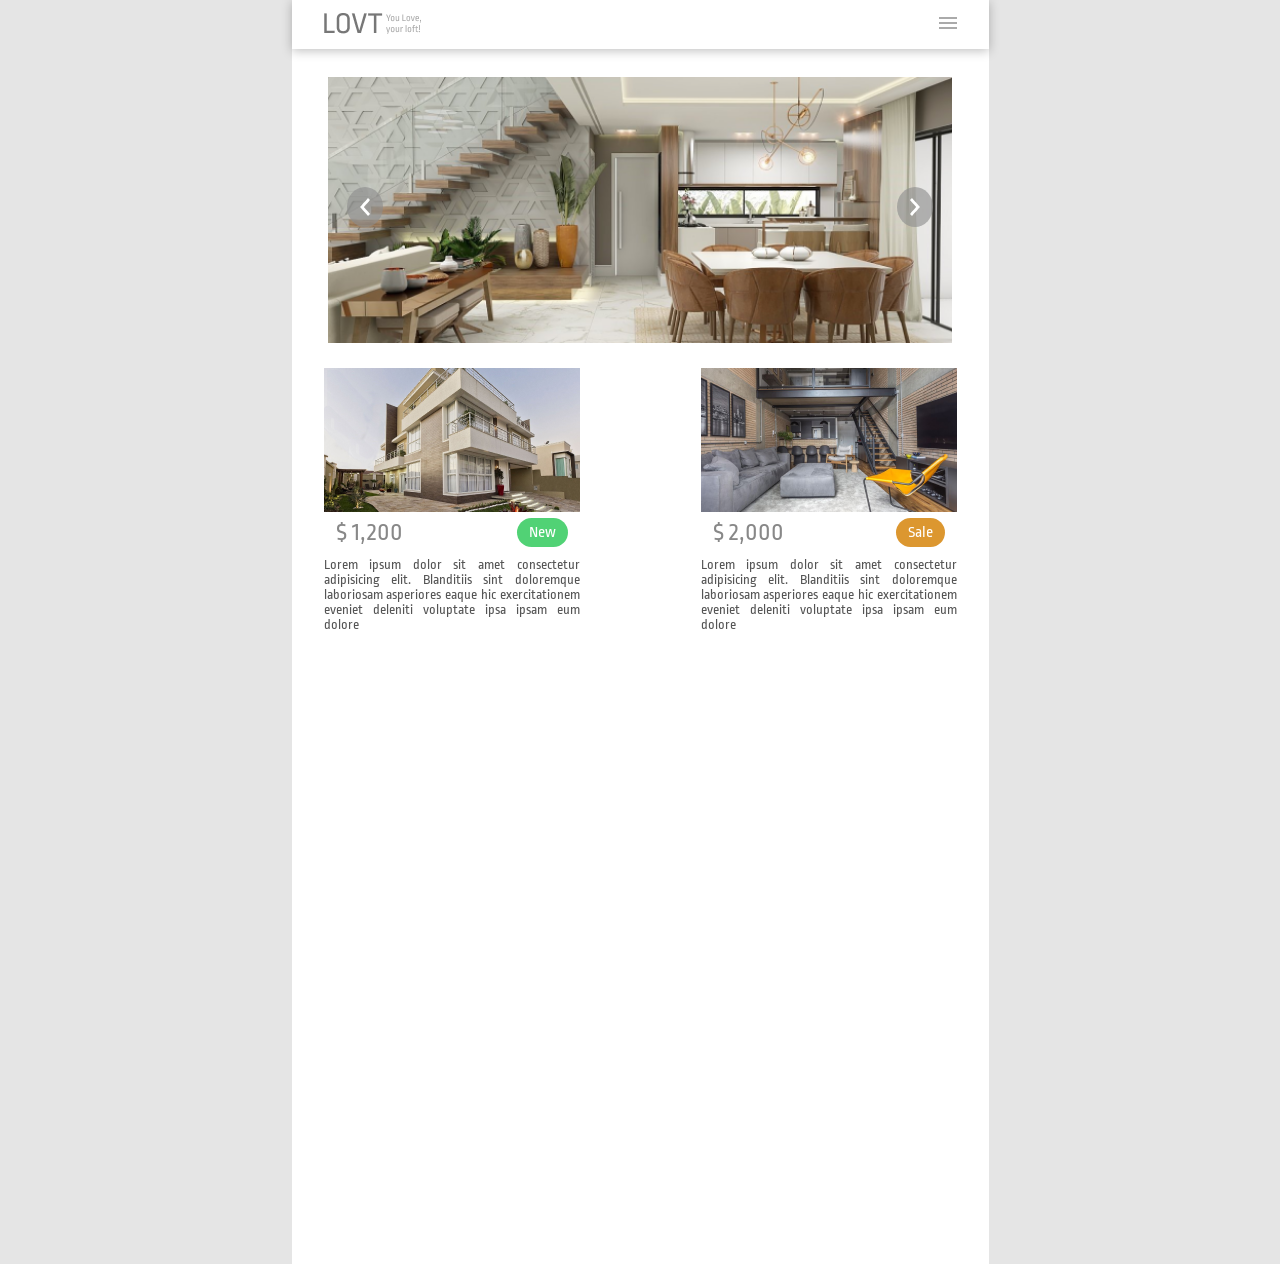
==== 1-lovt/index.html @ 3fe5ef48 "fix name project" ====
<!DOCTYPE html>
<html lang="pt-br">
<head>
  <meta charset="UTF-8">
  <meta name="viewport" content="width=device-width, initial-scale=1.0">
  <title>LOFT</title>
  <link rel="shortcut icon" href="./assets/LOVT.png" type="image/x-icon">
  <link rel="preconnect" href="https://fonts.googleapis.com">
<link rel="preconnect" href="https://fonts.gstatic.com" crossorigin>
<link href="https://fonts.googleapis.com/css2?family=Roboto+Slab:wght@400;600&family=Ropa+Sans&display=swap" rel="stylesheet">
  <link rel="stylesheet" href='./styles/styles.css'>
</head>
<body>
  <div id="root">
    <header>
      <div class="logo">
        <img src="./assets//LOVT.png" alt="logo LOVT">
        <img src="./assets/logo-text.png" alt="You Love, your loft!">
      </div>

      <div class="burguer-menu">
        <img src="./assets/burguer-menu.png" alt="menu mobile">

        <!-- <div class="burguer-menu-two">
          <span></span>
          <span></span>
          <span></span>
        </div> -->
      </div>
    </header>

    <div class="slider-container">
      <button class="arrow-left">
        <img src="./assets/arrow-left.png" alt="previous">
      </button>
      <div class="slides">
        <img src="./assets//image-slide.png" alt="image 01">
      </div>
      <button class="arrow-right">
        <img src="./assets/arrow-right.png" alt="next">
      </button>
    </div>

    <section class="cards-container">
      
      <div class="card">
        <img src="./assets/image-card01.png" alt="card 1">
        <div class="card-header">
          <span class="price">$ 1,200</span>
          <span class="info-tag new">New</span>
        </div>
        <div class="description">
          Lorem ipsum dolor sit amet consectetur adipisicing elit.
          Blanditiis sint doloremque laboriosam asperiores eaque hic 
          exercitationem eveniet deleniti voluptate ipsa ipsam eum dolore 
        </div>
      </div>

      <div class="card">
        <img src="./assets/image-card02.png" alt="card 1">
        <div class="card-header">
          <span class="price">$ 2,000</span>
          <span class="info-tag sale">Sale</span>
        </div>
        <div class="description">
          Lorem ipsum dolor sit amet consectetur adipisicing elit.
          Blanditiis sint doloremque laboriosam asperiores eaque hic 
          exercitationem eveniet deleniti voluptate ipsa ipsam eum dolore 
        </div>
      </div>
    </section>

  </div>
  
</body>
</html>
---- 1-lovt/styles/styles.css ----
* {
  margin: 0;
  border: 0;

  box-sizing: border-box;
}

body {
  background: #e5e5e5;

  display: flex;
  justify-content: center;
}

#root {
  width: 697px;
  height: 1264px;

  margin-inline: auto;

  background-color: #ffffff;

  font-family: "Ropa Sans", sans-serif;
}

header {
  width: 697px;
  height: 49px;

  position: fixed;
  z-index: 10;

  background-color: #ffffff;

  padding: 0 32px 0 32px;

  box-shadow: 0px 2px 10px rgba(0, 0, 0, 0.25);

  display: flex;
  justify-content: space-between;
  align-items: center;
}

/* header .logo img + img {
  margin-left: 8px;
} */

header .burguer-menu {
  cursor: pointer;
}

/* header .burguer-menu .burguer-menu-two {
  width: 18px;
  height: 12px;
} */

/* header .burguer-menu .burguer-menu-two span {
  display: block;

  width: 100%;

  margin-top: 2.85px;

  border-top: 2px solid #aaaaaa;
} */

.slider-container {
  width: 100%;

  display: flex;
  justify-content: center;
  align-items: center;

  padding: 32px 0 32px 0;

  margin-top: 45px;
}

.slider-container .slides {
  width: 688px;
  height: 259px;
  /* 
  background: url("../assets//image-slide.png");
  background-repeat: no-repeat;
  background-size: cover; */
}

.slider-container .slides img {
  width: 100%;
}

.slider-container button {
  width: 40px;
  height: 40px;

  display: flex;
  justify-content: center;
  align-items: center;

  cursor: pointer;

  border-radius: 50%;

  background-color: rgba(141, 141, 141, 0.62);

  outline: 0;
  border: 0;
  padding: 0;

  transition: background-color 0.5s;
}

.slider-container button:hover {
  background-color: rgba(141, 141, 141, 0.8);
}

.slider-container button.arrow-left {
  transform: translateX(55px);
}

.slider-container button.arrow-right {
  transform: translateX(-55px);
}

.cards-container {
  width: 100%;

  display: flex;
  justify-content: space-between;

  padding: 0 32px 0 32px;
}

.card {
  width: 256px;
  height: 144px;
}

.card .card-header {
  height: 33px;

  display: flex;
  justify-content: space-between;
  align-items: center;

  padding: 12px;
}

.card-header .price {
  font-size: 25px;
  color: #888888;
}

.card-header .info-tag {
  font-size: 16px;

  color: #fff;

  padding: 6px 12px 6px 12px;
  border-radius: 16px;
}

.card-header .info-tag.new {
  background-color: #51d275;
}

.card-header .info-tag.sale {
  background-color: #dc9730;
}

.card .description {
  margin-top: 8px;

  text-align: justify;

  color: #555555;

  font-size: 14px;
}
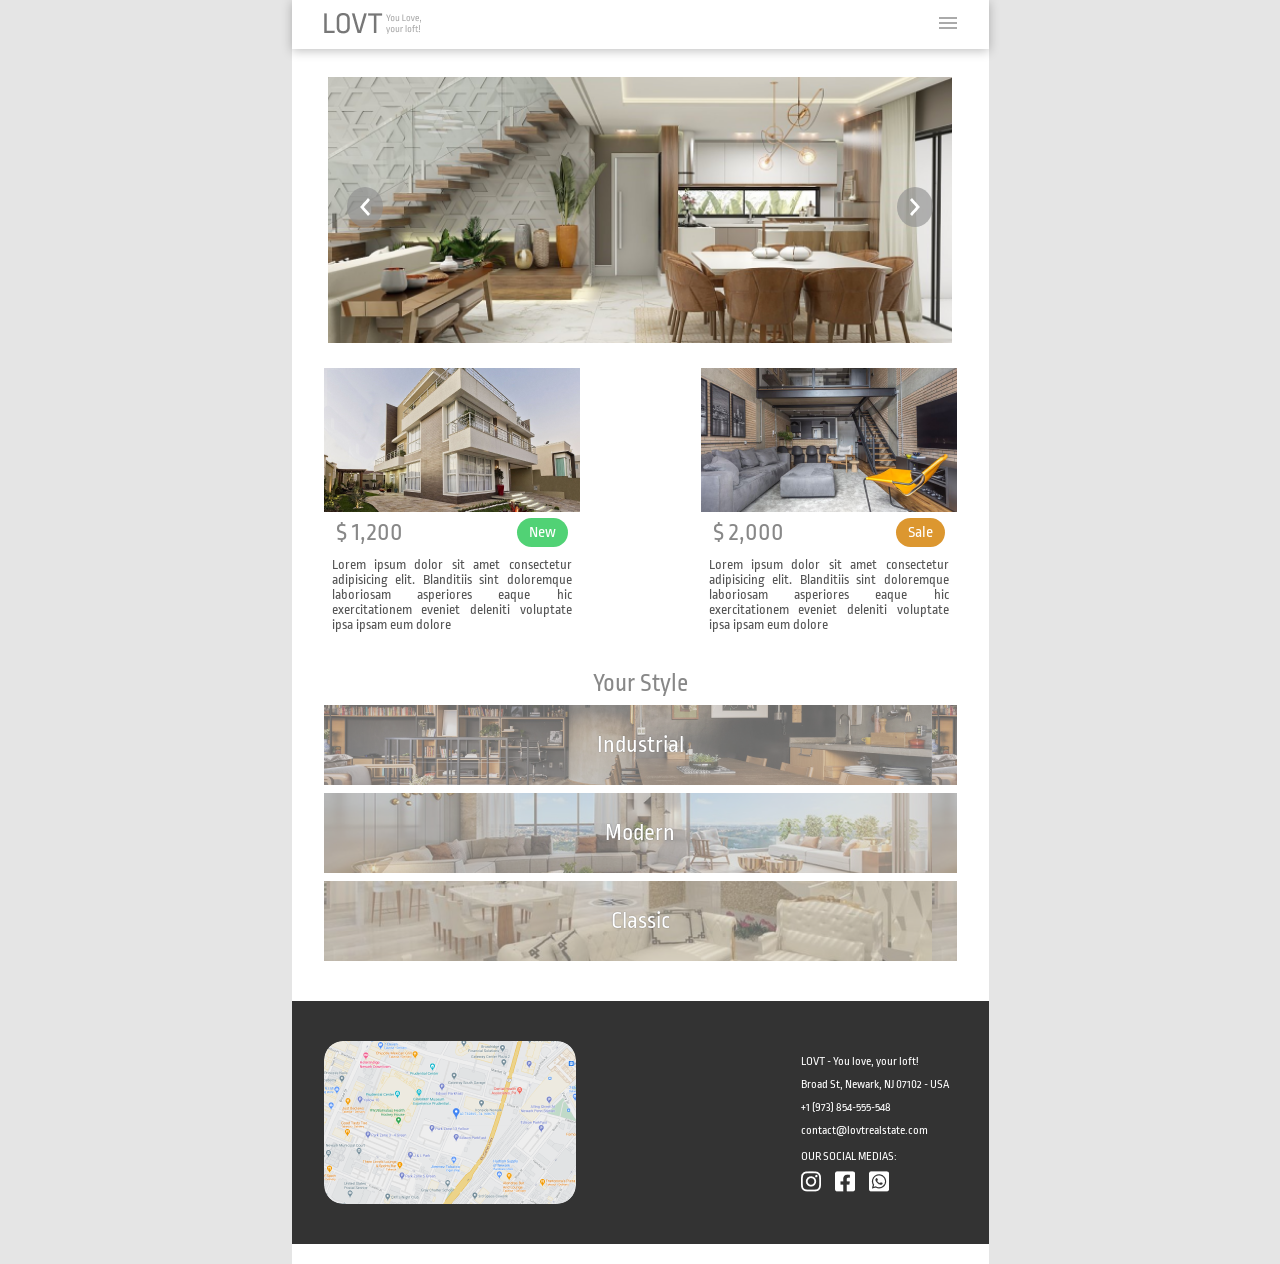
==== commit 0a310867: "finished project lovt" ====
--- a/1-lovt/index.html
+++ b/1-lovt/index.html
@@ -68,7 +68,49 @@
           exercitationem eveniet deleniti voluptate ipsa ipsam eum dolore 
         </div>
       </div>
+
     </section>
+
+    <section class="your-style">
+      <h2>Your Style</h2>
+      <div class="industrial">
+        <p>Industrial</p>
+      </div>
+      <div class="modern">
+        <p>Modern</p>
+      </div>
+      <div class="classic">
+        <p>Classic</p>
+      </div>
+    </section>
+
+    <footer>
+      <div class="map"></div>
+      <div class="contacts-container">
+        <div class="address">
+          <ul>
+            <li>LOVT - You love, your loft!</li>
+             <li>Broad St, Newark, NJ 07102 - USA</li>   
+              <li>+1 (973) 854-555-548</li>
+              <li>contact@lovtrealstate.com</li>
+          </ul>
+        </div>
+        <div class="social-media">
+          <h4>OUR SOCIAL MEDIAS:</h4>
+          <ul>
+            <li>
+              <img src="./assets/instagram.png" alt="instagram">
+            </li>
+              <li>
+               <img src="./assets/facebook.png" alt="facebook">
+            </li>
+            <li>
+              <img src="./assets/whatsapp.png" alt="whatsapp">
+            </li>
+          </ul>
+        </div>
+      </div>
+    </footer>
 
   </div>
   
--- a/1-lovt/styles/styles.css
+++ b/1-lovt/styles/styles.css
@@ -124,6 +124,7 @@
 
 .cards-container {
   width: 100%;
+  height: min-content;
 
   display: flex;
   justify-content: space-between;
@@ -133,7 +134,7 @@
 
 .card {
   width: 256px;
-  height: 144px;
+  height: 270px;
 }
 
 .card .card-header {
@@ -169,11 +170,119 @@
 }
 
 .card .description {
+  padding: 8px;
+  text-align: justify;
+
+  color: #555555;
+  font-size: 14px;
+}
+
+.your-style {
+  padding: 32px;
+}
+
+.your-style h2 {
+  color: #888888;
+
+  font-size: 25px;
+  font-weight: normal;
+
+  height: 100%;
+
+  text-align: center;
+}
+
+.your-style > div {
+  margin: 8px 0;
+  height: 80px;
+
+  font-size: 24px;
+  color: #ffffff;
+  background-size: cover;
+}
+
+.your-style div p {
+  width: 100%;
+  height: 100%;
+
+  display: flex;
+  justify-content: center;
+  align-items: center;
+
+  text-shadow: 0 0 1px #555555;
+
+  background: rgba(196, 196, 196, 0.5);
+}
+
+.your-style .industrial {
+  background: url("../assets/industrial.png");
+}
+
+.your-style .modern {
+  background: url("../assets/modern.png");
+}
+
+.your-style .classic {
+  background: url("../assets/classic.png");
+}
+
+footer {
+  height: 243px;
+  padding: 32px;
+
+  display: flex;
+  justify-content: space-between;
+  align-items: center;
+
+  background-color: #333333;
+  color: #fff;
+}
+
+footer .map {
+  width: 252px;
+  height: 163px;
+
+  border-radius: 19px;
+
+  background: url("../assets/map.png");
+
+  cursor: pointer;
+}
+
+.contacts-container {
+  padding: 8px;
+
+  font-size: 12px;
+  font-weight: 400;
+  text-align: justify;
+}
+
+.address {
+  margin-bottom: 8px;
+}
+
+.address ul,
+.social-media ul {
+  list-style: none;
+
+  margin: 0;
+  padding: 0;
+}
+
+.address ul li {
+  line-height: 23px;
+}
+
+.social-media h4 {
+  font-weight: 400;
+}
+
+.social-media ul {
   margin-top: 8px;
 
-  text-align: justify;
-
-  color: #555555;
-
-  font-size: 14px;
-}
+  display: flex;
+}
+
+.social-media ul li + li {
+  margin-left: 14px;
+}
